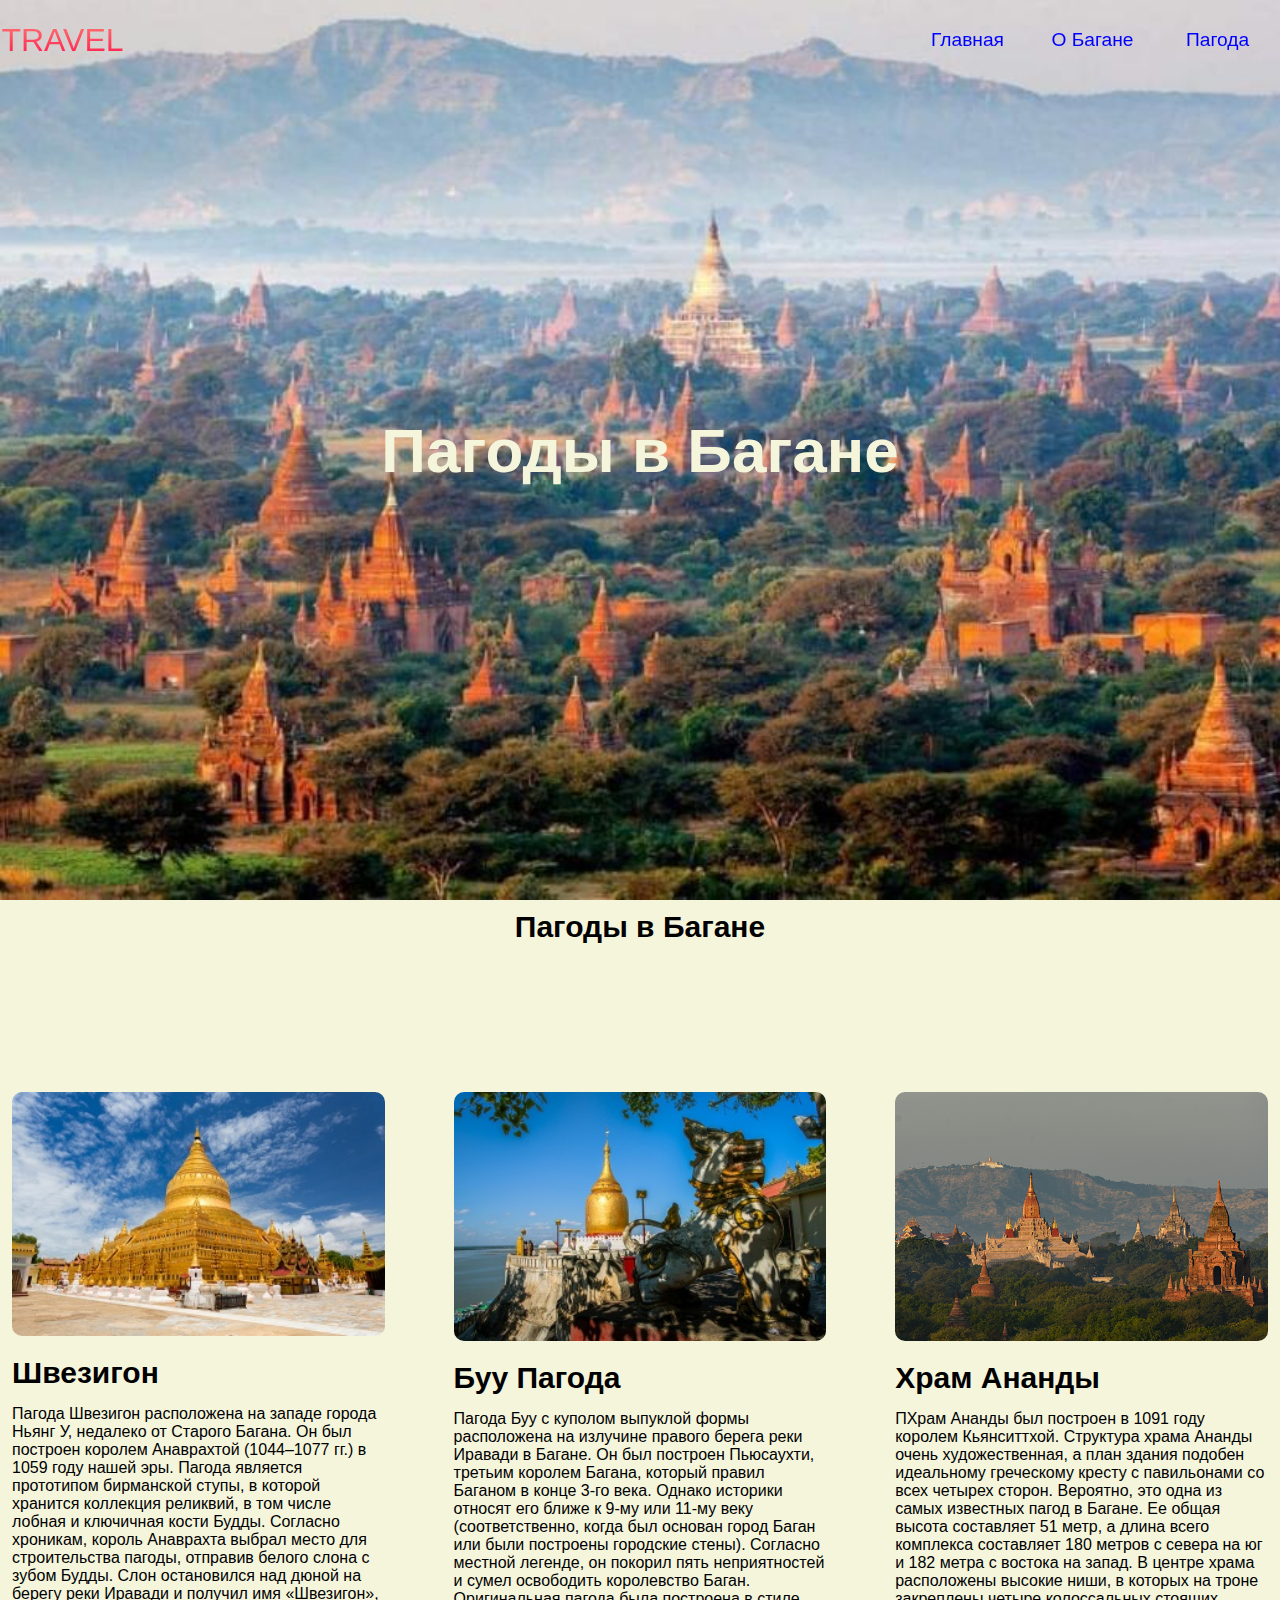
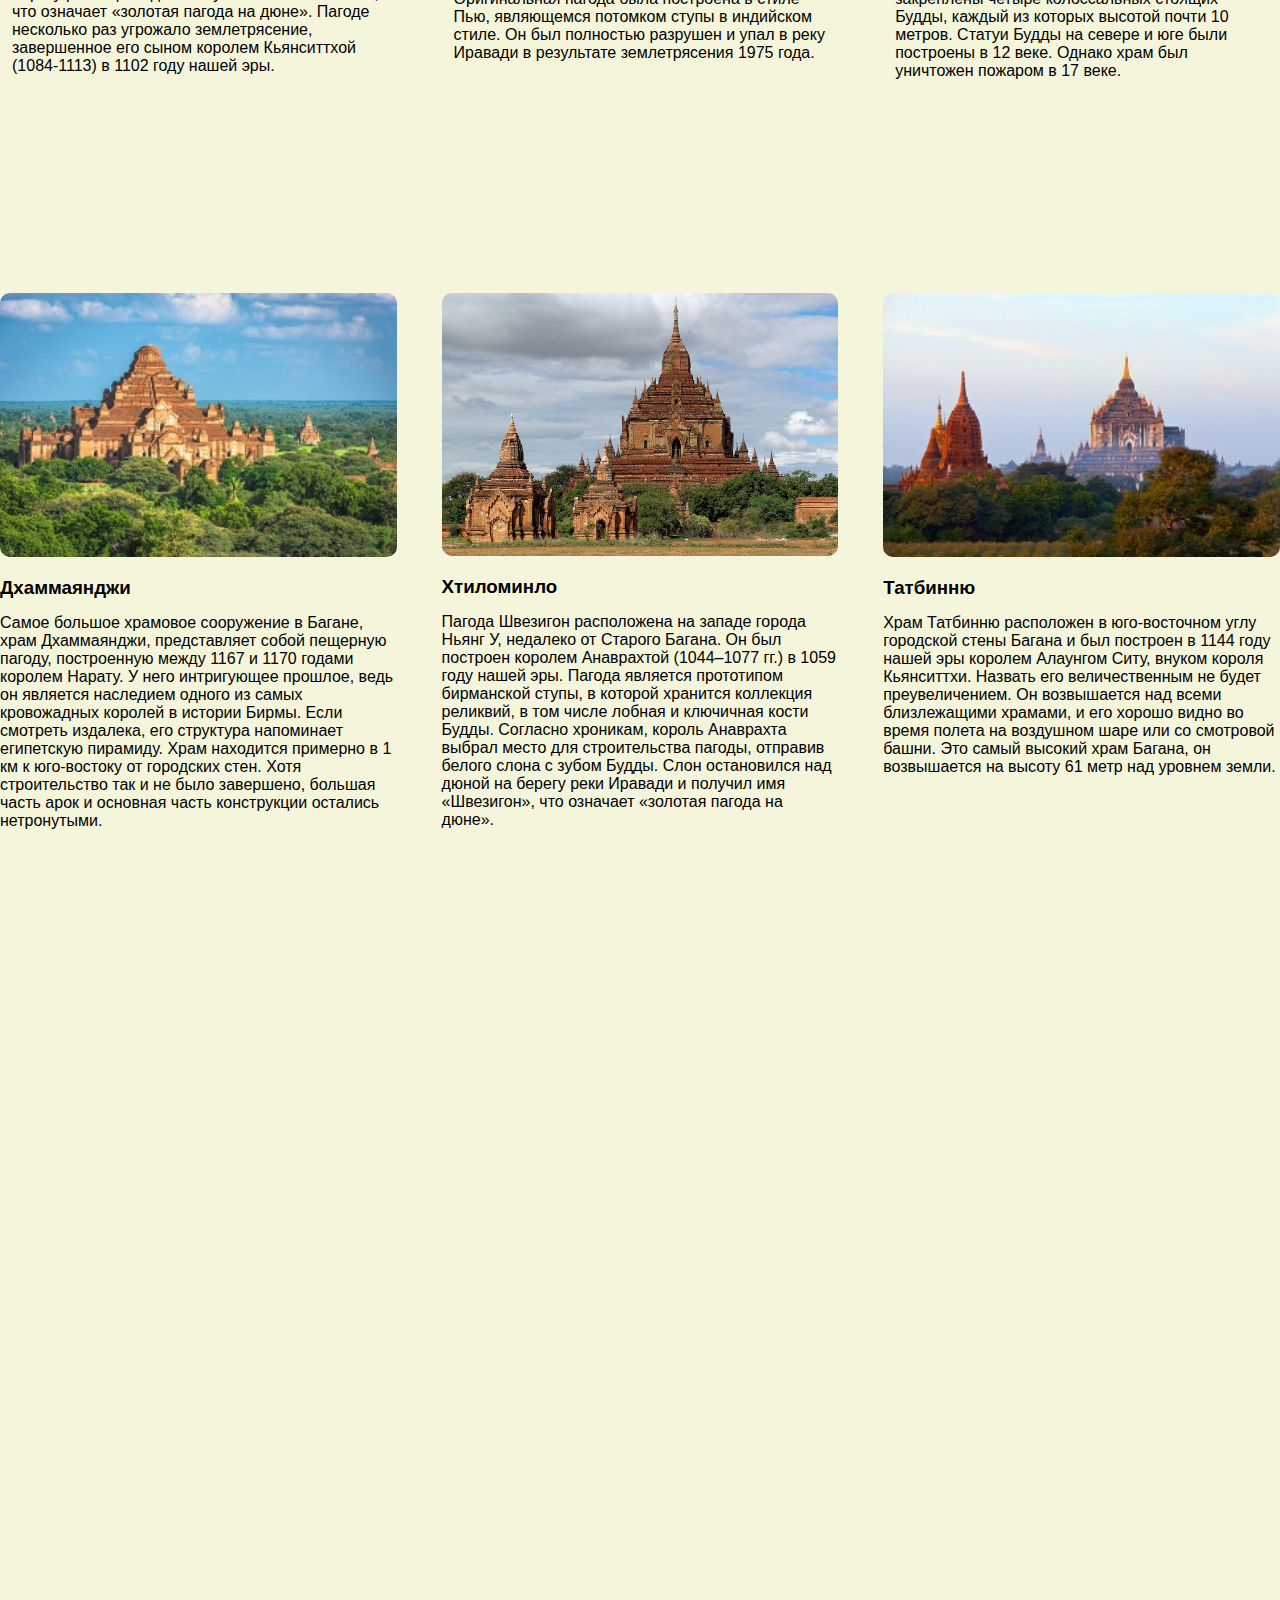
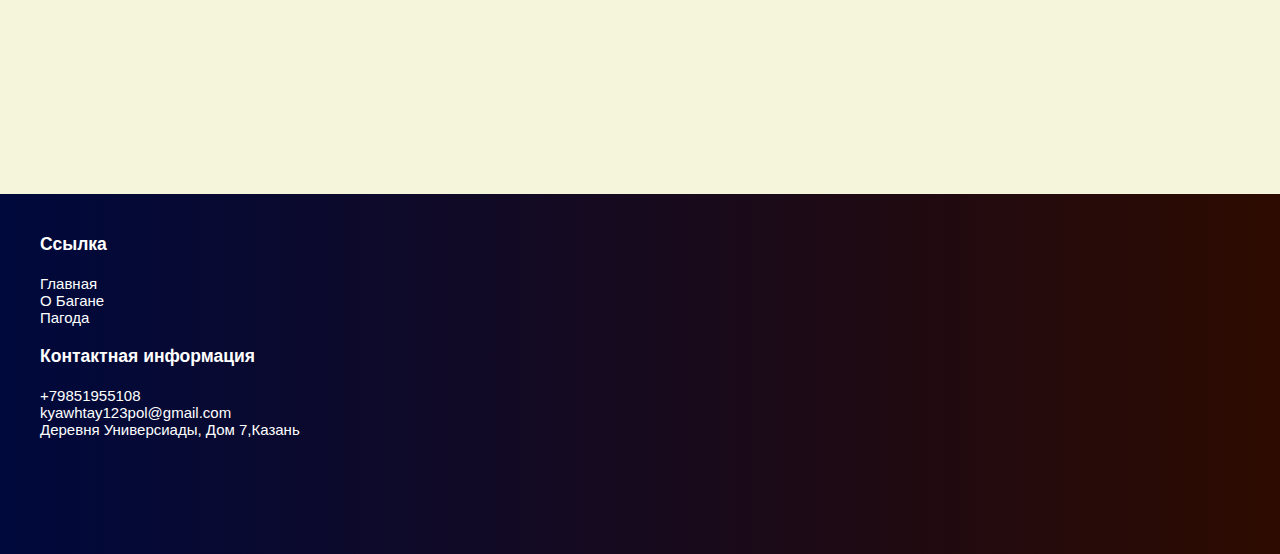
==== about.html @ a0f05520 "Add files via upload" ====
<!DOCTYPE html>
<html lang="en">
<head>
    <meta charset="UTF-8">
    <meta name="viewport" content="width=device-width, initial-scale=1.0">
    <title> Bagan in Myanmar</title>
    <link rel="stylesheet" href="aa.css"> 
     

</head>
<body>
  <section class="header">
    <nav>
      <ul class="sidebar">
        <li onclick=hideSidebar()><a href="#"><svg xmlns="http://www.w3.org/2000/svg" height="26" viewBox="0 96 960 960" width="26"><path d="m249 849-42-42 231-231-231-231 42-42 231 231 231-231 42 42-231 231 231 231-42 42-231-231-231 231Z"/></svg></a></li>
        <li><a href="index.html">Главная</a></li>
        <li><a href="bagan.html">О Багане</a></li>
       
        <li><a href="about.html">Пагода</a></li>
        
      </ul>
      <ul>
        <li><a href="#" id="navbar__logo">TRAVEL</a></li>
        <li class="hideOnMobile"><a href="index.html">Главная</a></li>
        <li class="hideOnMobile"><a href="bagan.html">О Багане</a></li>
       
        <li class="hideOnMobile"><a href="about.html">Пагода</a></li>
        
        <li class="menu-button" onclick=showSidebar()><a href="#"><svg xmlns="http://www.w3.org/2000/svg" height="26" viewBox="0 96 960 960" width="26"><path d="M120 816v-60h720v60H120Zm0-210v-60h720v60H120Zm0-210v-60h720v60H120Z"/></svg></a></li>
      </ul>
    </nav>
  
  
  <script>
    function showSidebar(){
      const sidebar = document.querySelector('.sidebar')
      sidebar.style.display = 'flex'
    }
    function hideSidebar(){
      const sidebar = document.querySelector('.sidebar')
      sidebar.style.display = 'none'
    }
  </script>
  <div class="text-box">
  <h1>Пагоды в Багане</h1>


  
</div>
</section>

               <section class="pagoda">
                <h3>Пагоды в Багане</h3>
               
                
                <div class="row">
                    <div class="pagoda-col">
                      <img src="shwezigon_.jpg" alt="">
                        <h3>Швезигон</h3>
                          <p>Пагода Швезигон расположена на западе города Ньянг У, 
                            недалеко от Старого Багана. Он был построен королем Анаврахтой (1044–1077 гг.) в 1059 году нашей эры.  
                            Пагода является прототипом бирманской ступы, в которой хранится коллекция реликвий, в том числе лобная и ключичная кости Будды. 
                            Согласно хроникам, король Анаврахта выбрал место для строительства пагоды, отправив белого слона с зубом Будды.
                             Слон остановился над дюной на берегу реки Иравади и получил имя «Швезигон», что означает «золотая пагода на дюне».
                             Пагоде несколько раз угрожало землетрясение, завершенное его сыном королем Кьянситтхой (1084-1113) в 1102 году нашей эры.</p>
                    </div>
                    <div class="pagoda-col">
                      <img src="buu pagoda.jpg" alt="">
                        <h3>Буу Пагода</h3>
                          <p>Пагода Буу с куполом выпуклой формы расположена на излучине правого берега реки Иравади 
                            в Багане. Он был построен Пьюсаухти, третьим королем Багана, который правил Баганом в конце 3-го века.
                             Однако историки относят его ближе к 9-му или 11-му веку (соответственно, когда был основан город Баган или были построены городские стены). 
                             Согласно местной легенде, он покорил пять неприятностей и сумел освободить королевство Баган. Оригинальная пагода была построена в стиле Пью,
                              являющемся потомком ступы в индийском стиле. 
                            Он был полностью разрушен и упал в реку Иравади в результате землетрясения 1975 года.</p>
                    </div>
                    
                    <div class="pagoda-col">
                      <img src="AnandaTemple.jpg" alt="">
                        <h3>Храм Ананды</h3>
                          <p>ПХрам Ананды был построен в 1091 году королем Кьянситтхой.
                            Структура храма Ананды очень художественная, а план здания подобен идеальному греческому кресту с павильонами со всех четырех сторон.
                            Вероятно, это одна из самых известных пагод в Багане. Ее общая высота составляет 51 метр, 
                            а длина всего комплекса составляет 180 метров с севера на юг и 182 метра с востока на запад.
                            В центре храма расположены высокие ниши, в которых на троне закреплены четыре колоссальных стоящих Будды, 
                            каждый из которых высотой почти 10 метров. Статуи Будды на севере и юге были построены в 12 веке.
                            Однако храм был уничтожен пожаром в 17 веке.  </p>
                    </div>
                    

                </div>






               </section>
               <section class="facilities">
                
                <div class="row">
                    <div class="facilities-col">
                      <img src="dhammayangyi.jpg" alt="">
                        <h3>Дхаммаянджи</h3>
                          <p>Самое большое храмовое сооружение в Багане, храм Дхаммаянджи, представляет собой пещерную пагоду,
                            построенную между 1167 и 1170 годами королем Нарату. У него интригующее прошлое,
                             ведь он является наследием одного из самых кровожадных королей в истории Бирмы. Если смотреть издалека, 
                             его структура напоминает египетскую пирамиду. Храм находится примерно в 1 км к юго-востоку от городских стен.
                            Хотя строительство так и не было завершено, большая часть арок и основная часть конструкции остались нетронутыми.
                   </p>
                    </div>
                    <div class="facilities-col">
                      <img src="Htilominlo.jpg" alt="">
                        <h3>Хтиломинло</h3>
                          <p>Пагода Швезигон расположена на западе города Ньянг У, 
                            недалеко от Старого Багана. Он был построен королем Анаврахтой (1044–1077 гг.) в 1059 году нашей эры.  
                            Пагода является прототипом бирманской ступы, в которой хранится коллекция реликвий, в том числе лобная и ключичная кости Будды. 
                            Согласно хроникам, король Анаврахта выбрал место для строительства пагоды, отправив белого слона с зубом Будды.
                             Слон остановился над дюной на берегу реки Иравади и получил имя «Швезигон», что означает «золотая пагода на дюне».
                             </p>
                    </div>
                    
                    <div class="facilities-col">
                      <img src="thatbinnyu.jpg" alt="">
                        <h3>Татбинню</h3>
                          <p>Храм Татбинню расположен в юго-восточном углу городской стены Багана и был построен в 1144 году нашей эры королем Алаунгом Ситу,
                            внуком короля Кьянситтхи. Назвать его величественным не будет преувеличением. Он возвышается над всеми близлежащими храмами,
                            и его хорошо видно во время полета на воздушном шаре или со смотровой башни. 
                            Это самый высокий храм Багана, он возвышается на высоту 61 метр над уровнем земли.</p>
                    </div>
                    

                </div>






               </section>
               <section class="view">
                <iframe  src="https://www.youtube.com/embed/usahhv8JNlo" 
                title="Bagan Myanmar 4K Video Ultra HD | Burma 4K | Cinematic Travel Video" 
                frameborder="0" allow="accelerometer; autoplay; clipboard-write; encrypted-media; gyroscope;
                 picture-in-picture; web-share" referrerpolicy="strict-origin-when-cross-origin" allowfullscreen></iframe>
              </section>
              <section>
                <footer class="footer">
                <div class="row1">
                  <div  class="col">
                    <h3> Ссылка</h3>
                    <ul>
                    <li><a href="index.html">Главная</a></li>
                    <li><a href="bagan.html">О Багане</a></li>
                   
                    <li><a href="about.html">Пагода</a></li>
                  </ul>
                  </div>
                  <div  class="col">
                            <h3>Контактная информация</h3>
                            <p><i class="fas fa-phone"></i>   +79851955108</p>
                            <p><i class="fas fa-envelope"></i>  kyawhtay123pol@gmail.com</p>
                            <p><i class="fas fa-map-marker-alt"></i> Деревня Универсиады, Дом 7,Казань</p>
                  </div>
                </div>
            
            
                </footer>
                        
            
              </section>
            
  
</body>
</html>
---- aa.css ----
*  {
    box-sizing: border-box;
    margin: 0;
    padding: 0;
    font-family:sans-serif;
    
}
.header{
  min-height: 100vh;
  width: 100%;
  background-image: url(bb.jpg);
  background-repeat: no-repeat;
  position: relative;
  background-attachment: fixed;
  background-size: cover;
  
  
}

    nav{
      height: 80px;
      display: flex;
      justify-content: center;
      align-items: center;
      font-size: 1.2rem;
      position: sticky;
      top: 0;
      z-index: 999;
    
      
    }
    nav ul{
      width: 100%;
      list-style: none;
      display: flex;
      justify-content: flex-end;
      align-items: center;
    }
    nav li{
      height: 50px;
    }
    #navbar__logo {
      background-color: #ff8177;
      background-image: linear-gradient(to top, #ff0844 0%, #ffb1 100%);
      background-size: 100%;
      -webkit-background-clip:text;
      -moz-background-clip: text;
      -webkit-text-fill-color: transparent;
      -moz-text-fill-color: transparent;
      display: flex;
      align-items: center;
      cursor: pointer;
      text-decoration: none;
      font-size: 2rem;
  }
  .fa-gem{
    margin-right: 0.5rem;
  }
  
    nav a{
      color:blue;
      display: flex;
      align-items: center;
      justify-content: center;
      width: 125px;
      text-decoration: none;
      padding: 0 1rem;
      height: 100%;
    }
    nav a:hover{
      
      color: #f77062;
      transition: all 0.3s ease;
    }
    nav li:first-child{
      margin-right: auto;
    }
    .sidebar{
      position: fixed;
      top: 0; 
      right: 0;
      height: 30vh;
      width: 150px;
      background-color: rgba(255, 255, 255, 0.15);
      backdrop-filter: blur(12px);
      box-shadow: -10px 0 10px rgba(0, 0, 0, 0.1);
      list-style: none;
      display: none;
      flex-direction: column;
      align-items: flex-start;
      justify-content: flex-start;
    }
    .sidebar li{
      width: 100%;
    }
    .sidebar a{
      width: 100%;
    }
    .menu-button{
      display: none;
    }
    @media(max-width: 800px){
      .hideOnMobile{
        display: none;
      }
      .menu-button{
        display: block;
      }
    }
    @media(max-width: 400px){
      .sidebar{
        width: 100%;
      }
    }
   
      
      
     
      
      

.text-box{
  width: 90%;
  color:hsl(35, 100%, 42%);
  position: absolute;
  top: 50%;
  left: 50%;
  transform: translate(-50%,-50%);
  text-align: center;
  
}
.text-box h1{
  font-size: 62px;
  color:beige;

}
.text-box p{
  margin: 10px 0 40px;
  font-size: 30px;
  color:whitesmoke;
}
.btn{
  display: inline-block;
  text-decoration: none;
  color: blue;
  border: 1px solid white;
  padding: 12px 34px;
  font-size: 20px;
  background: transparent;
  position: relative;
  cursor: pointer;
}
.btn:hover {
  background: orange;
  transition: all 0.3s ease;
}
@media (max-width:700px) {
  .text-box h1{
     font-size: 40px;
  } 
  .text-box p{
    font-size: 20px;
  }
  .row{
    flex-direction: column;
  }
  .about h3{
    font-size:20px ;
  }
  .about p{
    font-size: 10px;
  }
}



.about{
  width: 100%;
  height: 200%;
  margin: auto;
  text-align: center;
  padding-top: 10px;
  background-color:beige;

}
.about h3{
  font-size: 36px;
  font-weight: 600;

}
.about p{
  color: black;
  font-size: 20px;
  font-weight: 300;
  line-height: 22px;
  padding: 10px;
  margin: 0;
  text-align: left;
}
.about-col{
flex-basis: 20%;
border-radius: 10px;
margin-bottom: 30px;
position: relative;
overflow: hidden;

}
.about-col img{
  width: 100%;
  
}
.about-col button{
  padding-bottom: 10px;
}
.layer{
  
  height: 100%;
  width: 100%;
  position: absolute;
  top: 0;
  left: 0;

}
.layer h3{
  width: 100%;
  font-weight: 500%;
  color: rgb(2, 2, 2);
  font-size: 26px;
  text-align: center;

}
@media (max-width:700px) {
  
  .row{
    flex-direction: column;
  }
  .about h3{
    font-size:30px ;
  }
  .about p{
    font-size: 15px;
  }
  .layer h3{
     font-size: 30px;
  }
}

  

.pagoda{
  width: 100%;
  margin: auto;
  text-align: center;
  padding-top: 10px;
  background-color: beige;
}
.pagoda h3{
  text-align: center;
  font-size: 30px;
}
.row{
  margin-top: 10%;
  display: flex;
  justify-content: space-between;
}
.pagoda-col{
  flex-basis:31%;
  border-radius: 10px;
  margin-bottom: 5%;
  text-align: left;
  padding: 20px 12px;
  box-sizing: border-box;
}
.pagoda-col img{
  width: 100%;
  border-radius: 10px;

}
.pagoda-col p{
  padding: 0;
  text-align: left;

}
.pagoda-col h3{
  margin-top: 16px;
  margin-bottom: 15px;
  text-align: left;
  
}
.facilities{
  width:100%;
  margin: auto;
  text-align: center;
  padding-top: 1px;
  background-color: beige;
}
.facilities-col{
  flex-basis: 31%;
  border-radius: 10px;
  margin-bottom: 5%;
  text-align: left;
}
.facilities-col img{
  width: 100%;
  border-radius: 10px;

 

}
.facilities-col p{
  padding: 0;
  text-align: left;

}
.facilities-col h3{
  margin-top: 16px;
  margin-bottom: 15px;
  text-align: left;
  
}
.gallery{
  margin: 0;
  padding: 0;
  height: 100vh;
  display: flex;
  justify-content: center;
  align-items: center;
  background-color: beige;
}
.slider{
  width: 600px;
  height: 400px;
  border-radius: 10px;
  overflow: hidden;

}
.slide{
  width: 500%;
  height: 500px;
  display: flex;
}
.slide input{
  display: none;
}
.st{
  width: 20%;
  transition: 2s;

}
.st img{
  width: 800px;
  height: 500px;

}
.nav-m{
  position: absolute;
  width: 800px;
  margin-top: -40px;
  justify-content: center;
  display: flex;
}
.m-btn{
  border:2px solid white;
  padding: 5px;
  border-radius: 10px;
  cursor: pointer;
  transition: 1s;


}
.m-btn:not(:last-child){
  margin-right: 30px;
}
.m-btn:hover{
  background-color: navajowhite;
  
}
#radio1:checked~.first{
  margin-left: 0;
}
#radio2:checked~.first{
  margin-left: -20%;
}
#radio3:checked~.first{
  margin-left: -40%;
}
#radio4:checked~.first{
  margin-left: -60%;
}
#radio5:checked~.first{
  margin-left: -80%;
}
#radio6:checked~.first{
  margin-left: -100%;
}
#radio7:checked~.first{
  margin-left: -120%;
}
#radio8:checked~.first{
  margin-left: -140%;
}
#radio9:checked~.first{
  margin-left: -160%;
}
#radio10:checked~.first{
  margin-left: -180%;
}
.nav-auto{
  position: absolute;
  width: 800px;
  margin-top: 460px;
  display: flex;
  justify-content: center;

}
.nav-auto div{
  border: 2px solid navajowhite;
  padding: 5px;
  border-radius: 10px;
  transition: 1s;

}
.nav-auto div:not(:last-child){
  margin-right: 30px;
  justify-content: center;
  
}
#radio1:checked ~ .nav-auto .a-b1{
  background-color: navajowhite;

}
#radio2:checked ~ .nav-auto .a-b2{
  background-color: navajowhite;
  
}
#radio3:checked ~ .nav-auto .a-b3{
  background-color: navajowhite;
  
}
#radio4:checked ~ .nav-auto .a-b4{
  background-color: navajowhite;
  
}
#radio5:checked ~ .nav-auto .a-b5{
  background-color: navajowhite;
  
}
#radio6:checked ~ .nav-auto .a-b6{
  background-color: navajowhite;
  
}
#radio7:checked ~ .nav-auto .a-b7{
  background-color: navajowhite;
  
}
#radio8:checked ~ .nav-auto .a-b8{
  background-color: navajowhite;
  
}
#radio9:checked ~ .nav-auto .a-b9{
  background-color: navajowhite;
  
}
#radio10:checked ~ .nav-auto .a-b10{
  background-color: navajowhite;
  
}
@media (max-width:700px) {
  .slider{
    position: absolute;
    width: 400px;
    height: 300px;
  
}
}
.view{
  margin: 0;
  padding: 0;
  height: 100vh;
  display: flex;
  justify-content: center;
  align-items: center;
  background-color: beige;

}
.view iframe{
  position: absolute;
  width: 800px;
  height: 500px;
 
}
@media (max-width:700px) {
  .view iframe{
    position: absolute;
    width: 400px;
    height: 300px;
  
}
}
.image{
  width: 100%;
  padding-top: 5px;
  background: beige;
}
.image h2{
  padding-top: 50px;
  font-size: 36px;
  text-align: center;
 }

.image-gallery {
  
    padding-top: 5px;
    display: grid;
    
    width: 80%;
    margin: 100px auto 50px;
    grid-template-columns: repeat(auto-fit,minmax(250px,1fr));
    grid-gap:30px;
    background: beige;
   
  }
   .image-gallery img{
    width: 100%;
   height: auto;
  
   }
   .contact{
    min-height:50vh ;
    background:beige;
    padding-top: 10px;
    text-align:center;
    display: block;
 }
 .contact-info {
  text-align: left;
  
}
.contact-info h3{
  font-size: 24px;
  margin-bottom: 20px;
  color: #555;
}
.contact-info p{
  margin-bottom: 10px;
  color: #555;
}
.contact-info i{
  color:orange;
  margin-right: 10px;

}
.map{
  
  height: 100vh;
  margin: 0;
  padding-top:10px;
  background: beige;
  justify-content: center;
  
}
.map iframe{
  width: 100%;
  height: 500px;
}
@media (max-width:700px) {
  
  
  .map{
    display: block;
    height: 50vh;
  }
  .map iframe{
    width: 400px;
    height: 300px;
  }
  .contact{
    min-height:20vh ;
    background:beige;
    padding-top: 5px;
    text-align:center;
    
}
}
.bagan{
  background: beige;
  align-items: center;
  text-align: left;
  width: 100%;
  padding-top: 50px;
}
  
.bagan h2{
  font-size: 30px;
  
  text-align: left;
  
}
.bagan h3{
  font-size: 25px;
  padding-top: 30px;
}
.bagan p{
  font-size: 20px;
  line-height: 22px;
}

.bagan  img{
  width: 600px;
  height: 480px;
  float: right;
  padding-top: 40px;
}
.bagan-map{
  
  height: 100vh;
  margin: 0;
  padding-top:10px;
  background: beige;
  justify-content: center;
  
}
@media (max-width:700px) {

  .bagan h3{
    font-size:20px ;
  }
  .bagan p{
    font-size: 15px;
  }
  .bagan h2{
    font-size: 30px;
  }
}
.footer{
  padding:30px ;
  width: 100%;
  height: 40%;
  position: absolute;
  background: linear-gradient(to right,#00093c,#2d0b00);
  color: #fff;
  font-size: 15px;
  
  
}

.col{
  flex-basis: 25%;
  padding: 10px;
}
.col h3{
  width: fit-content;
  margin-bottom: 20px;
  position: relative;
}
.col p{
  align-items: center;
}
.col ul li{
  list-style: none;

}
 .col ul li a{
  text-decoration: none;
  color: #fff;
}
    @media (max-width:700px) {
      .footer{
        bottom: unset;
        height: 50%;
      }
    }
    .col a:hover{
      
      color: #f77062;
      transition: all 0.3s ease;
    }
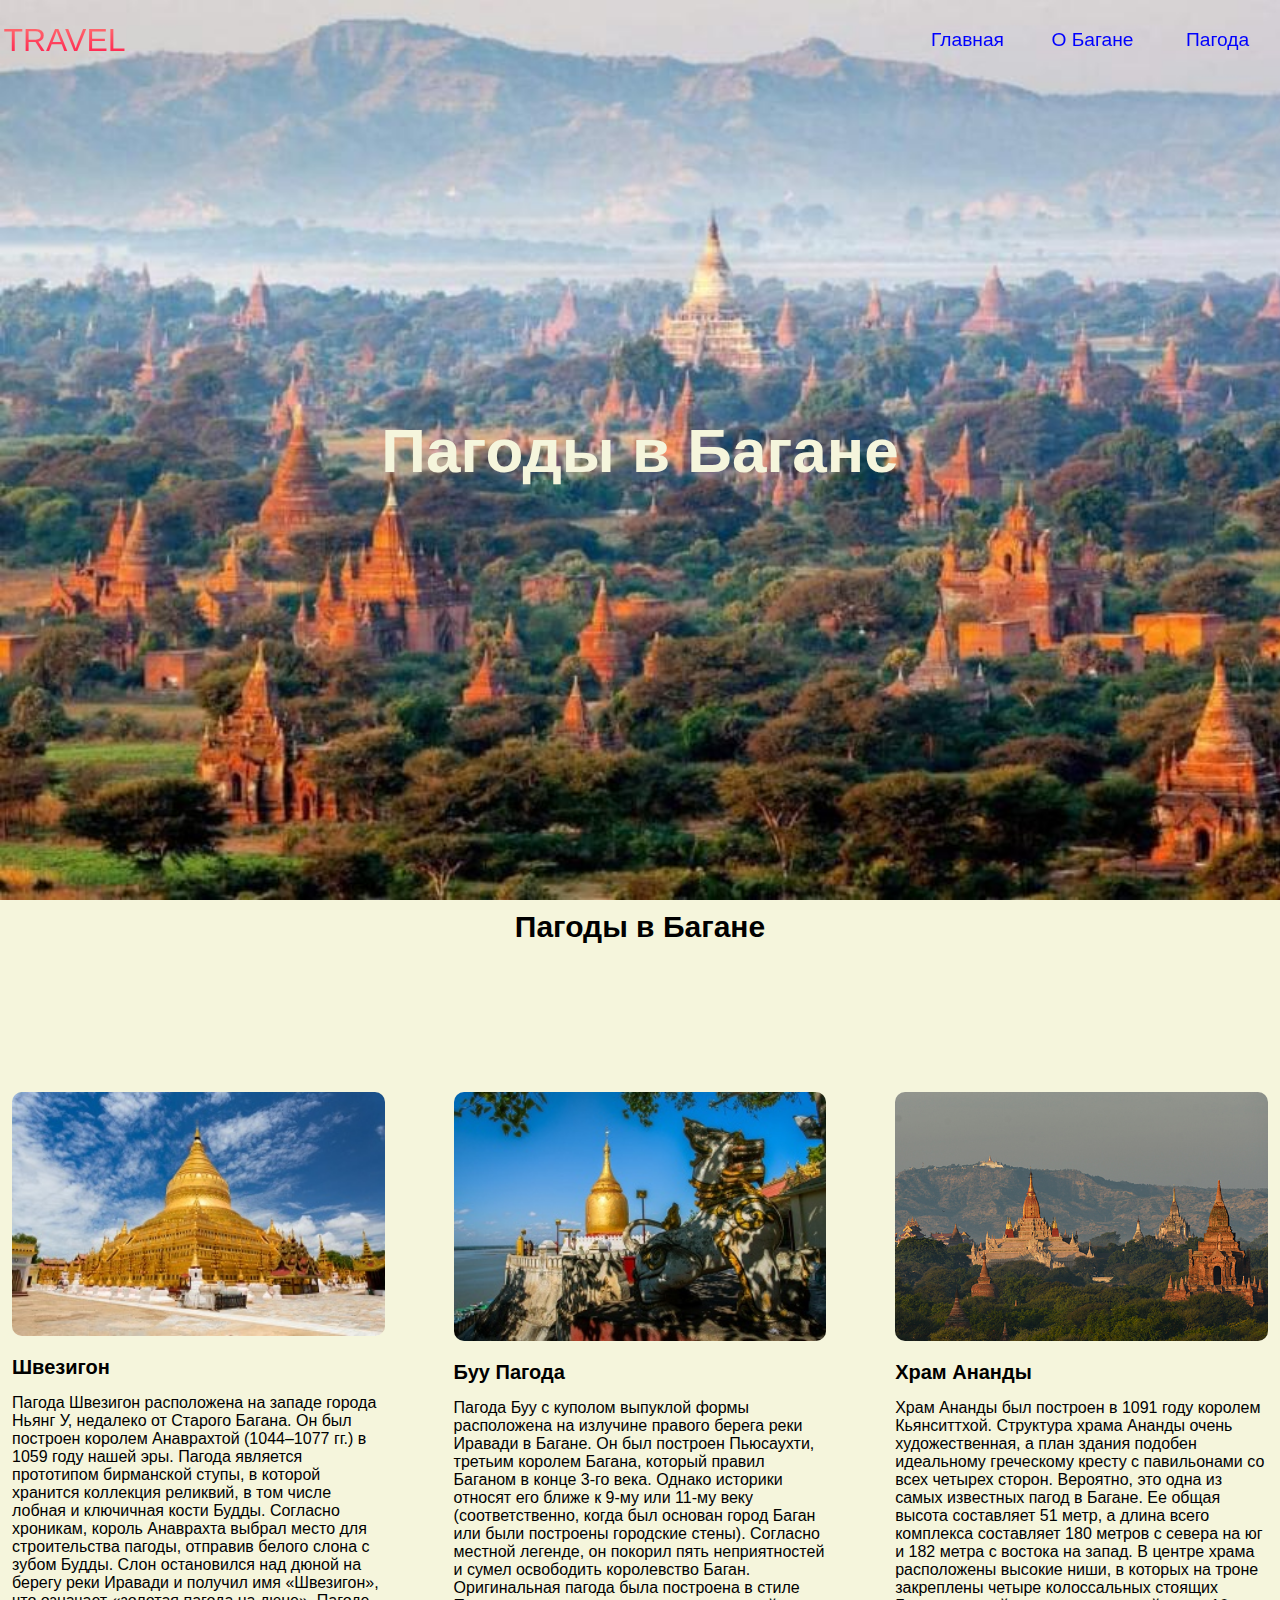
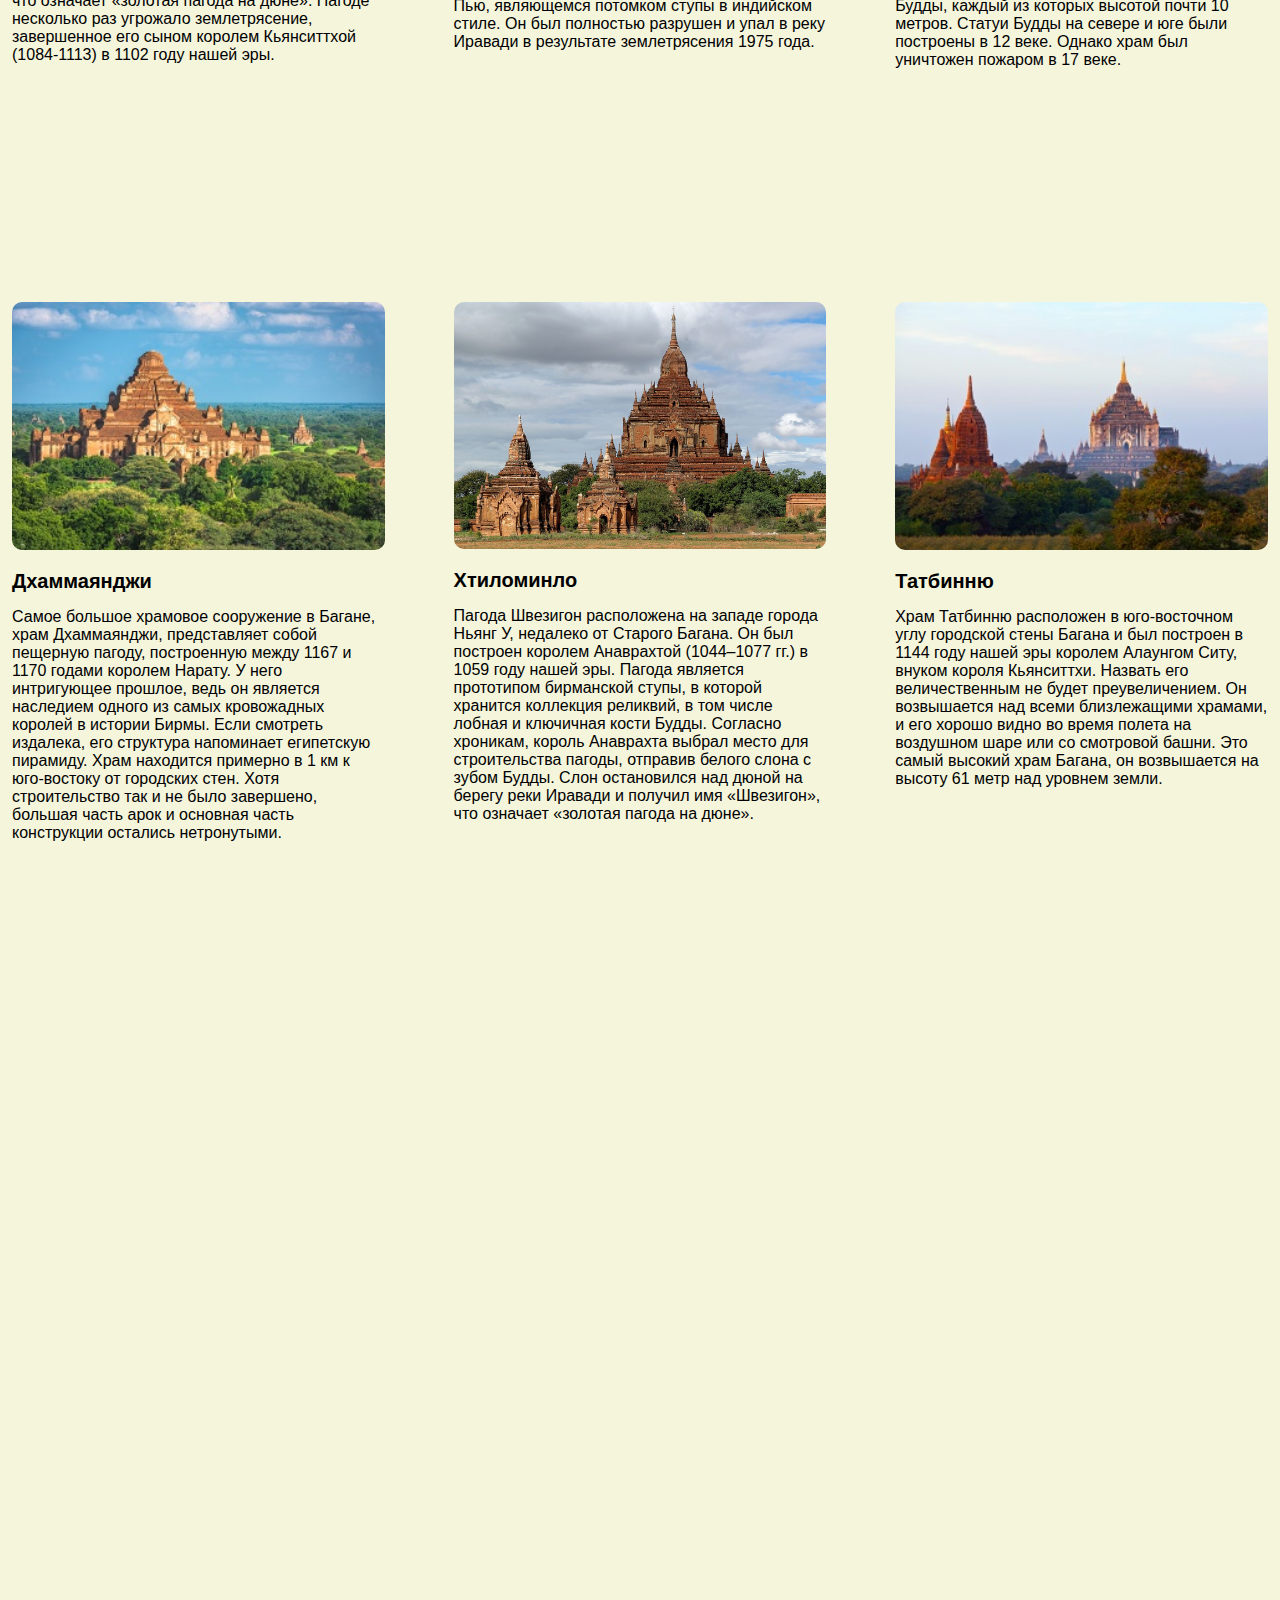
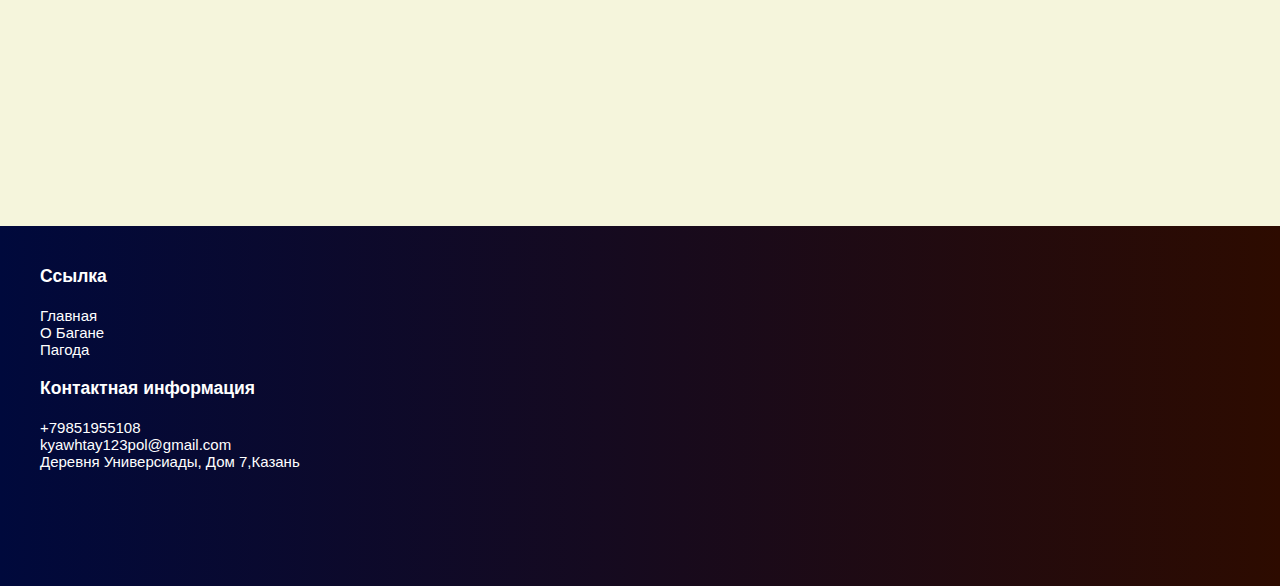
==== commit f40644ec: "Add files via upload" ====
--- a/about.html
+++ b/about.html
@@ -50,7 +50,7 @@
 </section>
 
                <section class="pagoda">
-                <h3>Пагоды в Багане</h3>
+                <h2>Пагоды в Багане</h2>
                
                 
                 <div class="row">
@@ -78,7 +78,7 @@
                     <div class="pagoda-col">
                       <img src="AnandaTemple.jpg" alt="">
                         <h3>Храм Ананды</h3>
-                          <p>ПХрам Ананды был построен в 1091 году королем Кьянситтхой.
+                          <p>Храм Ананды был построен в 1091 году королем Кьянситтхой.
                             Структура храма Ананды очень художественная, а план здания подобен идеальному греческому кресту с павильонами со всех четырех сторон.
                             Вероятно, это одна из самых известных пагод в Багане. Ее общая высота составляет 51 метр, 
                             а длина всего комплекса составляет 180 метров с севера на юг и 182 метра с востока на запад.
--- a/aa.css
+++ b/aa.css
@@ -52,6 +52,7 @@
       cursor: pointer;
       text-decoration: none;
       font-size: 2rem;
+      padding-left: 20px;
   }
   .fa-gem{
     margin-right: 0.5rem;
@@ -81,7 +82,7 @@
       right: 0;
       height: 30vh;
       width: 150px;
-      background-color: rgba(255, 255, 255, 0.15);
+      background-color: rgb(39, 193, 185);
       backdrop-filter: blur(12px);
       box-shadow: -10px 0 10px rgba(0, 0, 0, 0.1);
       list-style: none;
@@ -109,7 +110,7 @@
     }
     @media(max-width: 400px){
       .sidebar{
-        width: 100%;
+        width: 50%;
       }
     }
    
@@ -241,7 +242,10 @@
     font-size: 15px;
   }
   .layer h3{
-     font-size: 30px;
+     font-size: 20px;
+  }
+  .about-col img{
+    width: 80%;
   }
 }
 
@@ -254,10 +258,11 @@
   padding-top: 10px;
   background-color: beige;
 }
-.pagoda h3{
+.pagoda h2{
   text-align: center;
   font-size: 30px;
 }
+
 .row{
   margin-top: 10%;
   display: flex;
@@ -285,6 +290,7 @@
   margin-top: 16px;
   margin-bottom: 15px;
   text-align: left;
+  font-size: 20px;
   
 }
 .facilities{
@@ -294,11 +300,20 @@
   padding-top: 1px;
   background-color: beige;
 }
+.facilities h3{
+  text-align: center;
+  font-size: 20px;
+}
+
+
+
 .facilities-col{
   flex-basis: 31%;
   border-radius: 10px;
   margin-bottom: 5%;
   text-align: left;
+  padding: 20px 12px;
+  box-sizing: border-box;
 }
 .facilities-col img{
   width: 100%;
@@ -468,8 +483,8 @@
 @media (max-width:700px) {
   .slider{
     position: absolute;
-    width: 400px;
-    height: 300px;
+    width: 350px;
+    height: 350px;
   
 }
 }
@@ -492,7 +507,7 @@
 @media (max-width:700px) {
   .view iframe{
     position: absolute;
-    width: 400px;
+    width: 350px;
     height: 300px;
   
 }
@@ -534,6 +549,7 @@
  }
  .contact-info {
   text-align: left;
+  padding-left: 20px;
   
 }
 .contact-info h3{
@@ -571,7 +587,7 @@
     height: 50vh;
   }
   .map iframe{
-    width: 400px;
+    width: 350px;
     height: 300px;
   }
   .contact{
@@ -588,6 +604,7 @@
   text-align: left;
   width: 100%;
   padding-top: 50px;
+  padding-left: 10px;
 }
   
 .bagan h2{
@@ -610,16 +627,23 @@
   height: 480px;
   float: right;
   padding-top: 40px;
+  padding-left: 40px;
 }
 .bagan-map{
   
   height: 100vh;
   margin: 0;
   padding-top:10px;
+  padding-left:40px;
+  padding-right: 40px;
   background: beige;
   justify-content: center;
   
 }
+.bagan-map iframe{
+  width: 100%;
+  height: 500px;
+}
 @media (max-width:700px) {
 
   .bagan h3{
@@ -630,6 +654,14 @@
   }
   .bagan h2{
     font-size: 30px;
+  }
+  .bagan-map{
+    display: block;
+    height: 50vh;
+  }
+  .bagan-map iframe{
+    width: 350px;
+    height: 300px;
   }
 }
 .footer{
